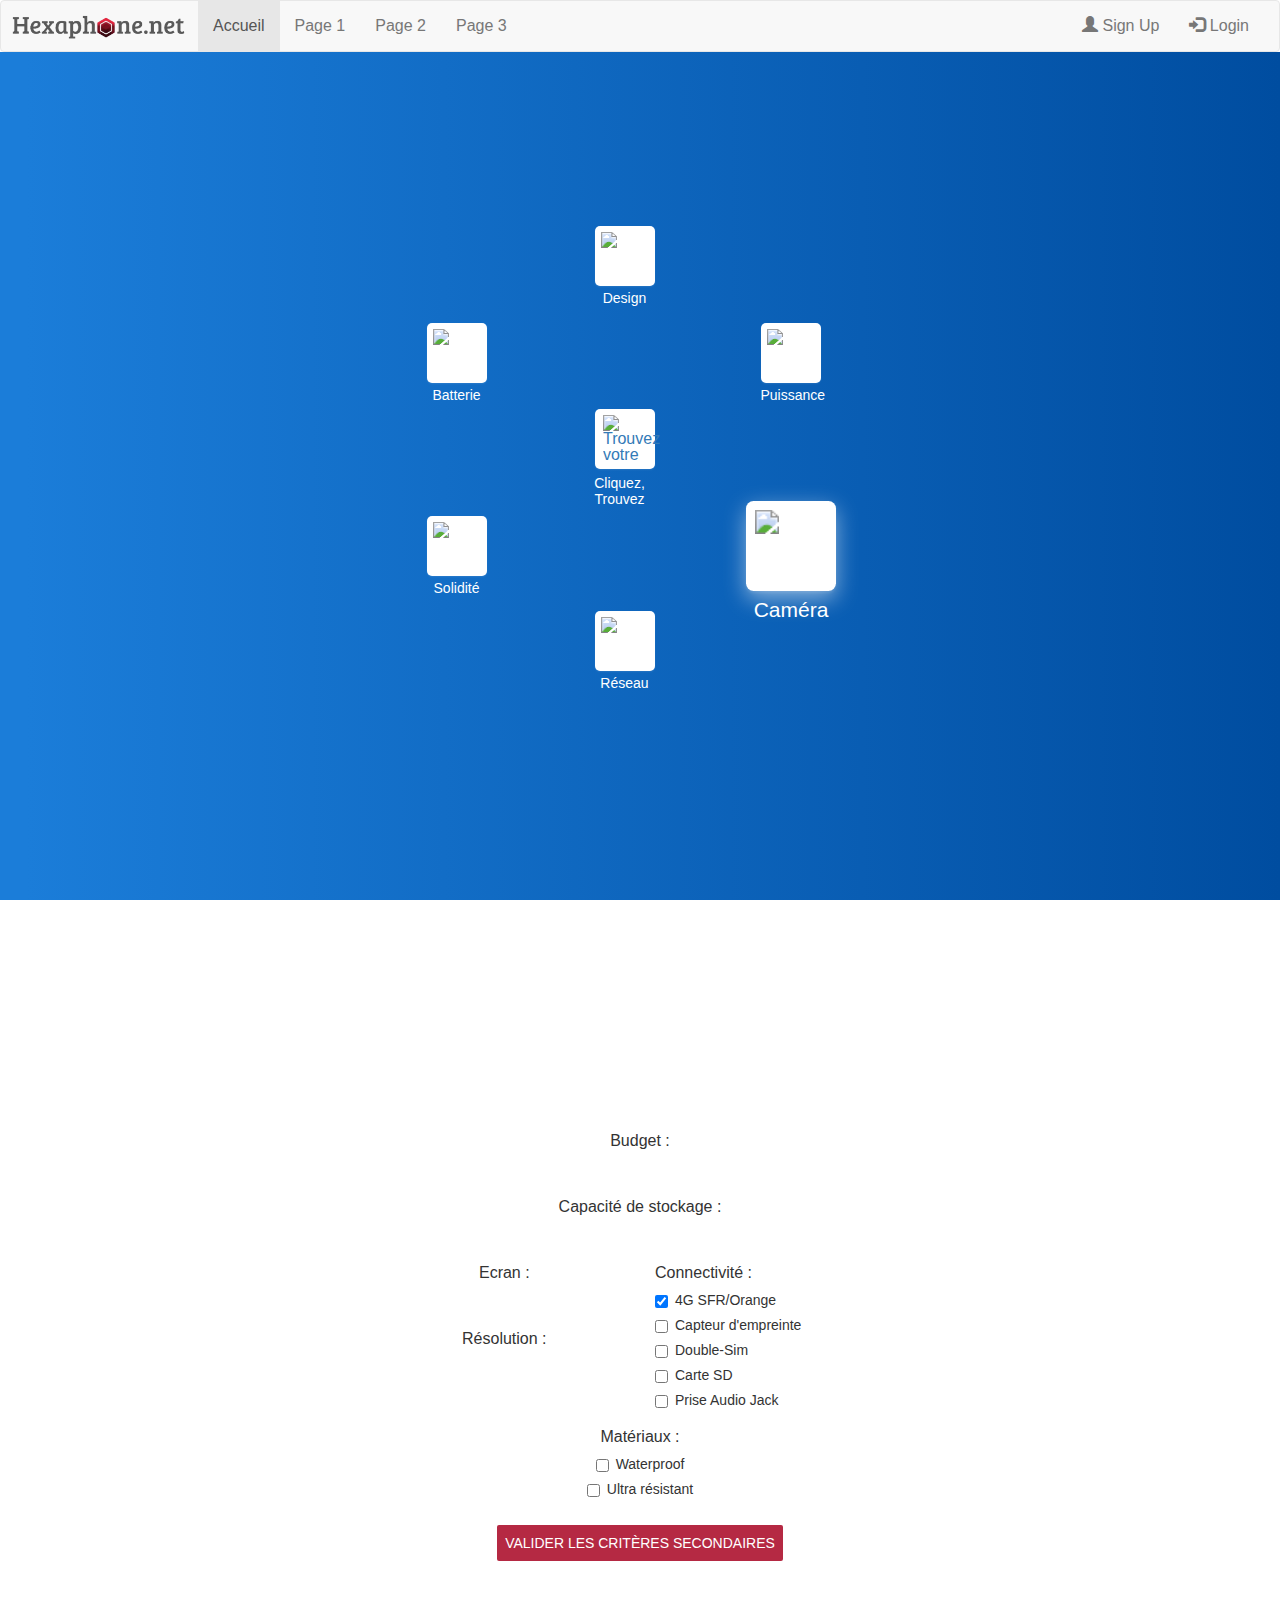
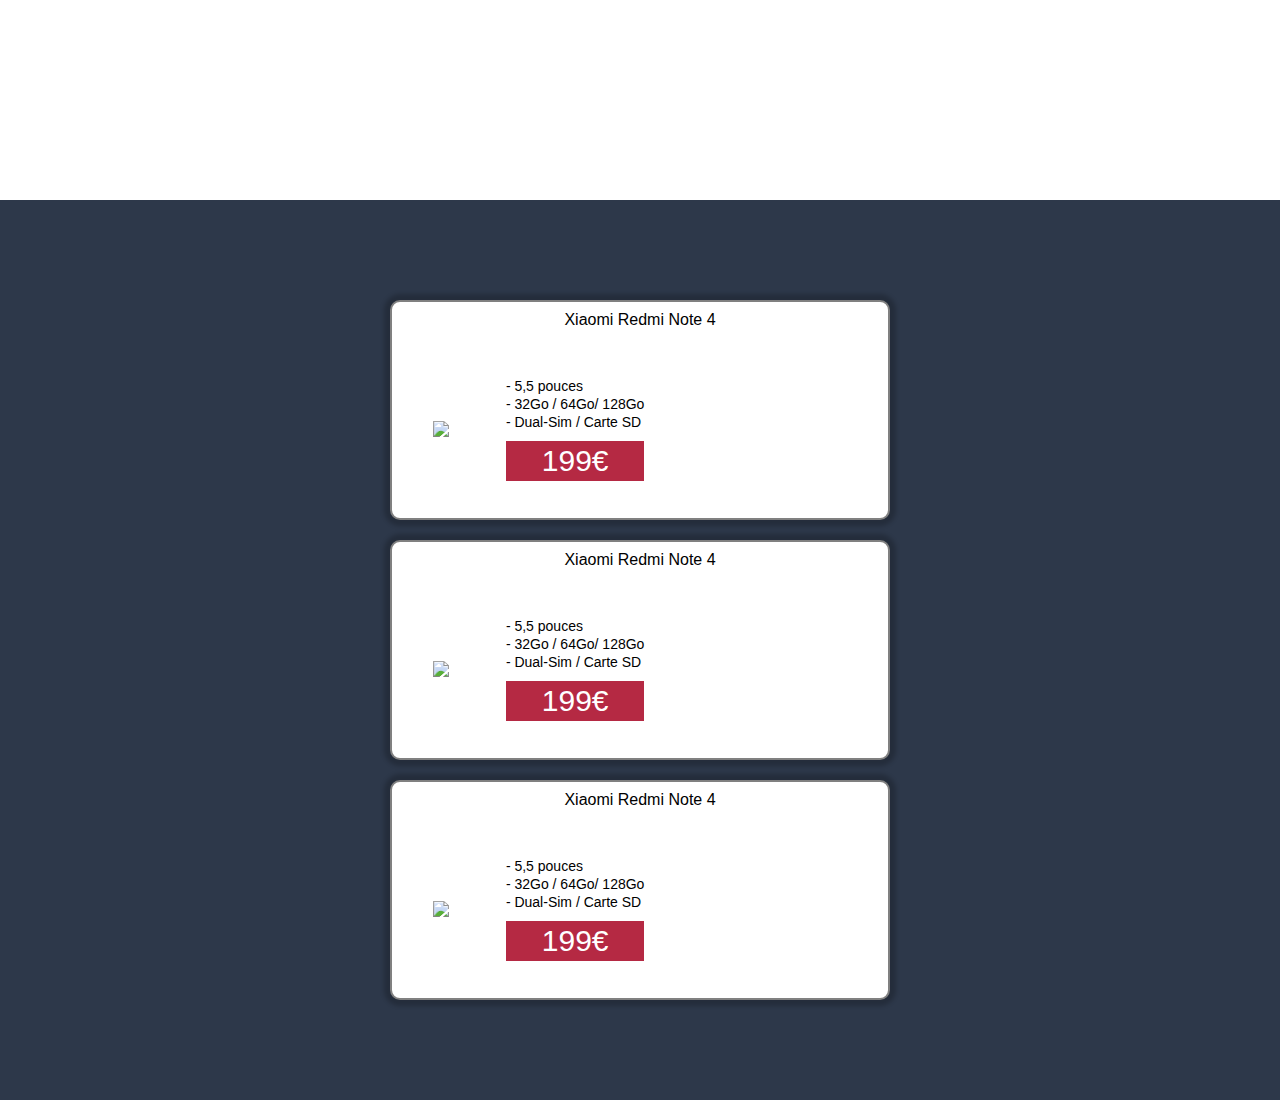
==== phonefinder.html @ 17c54d69 "Step 2 first note ajust" ====
<!DOCTYPE html>
    <html>
        <head>
            <meta charset="utf-8" />
            <meta http-equiv="Content-Type" content="text/html; charset=utf-8" />
            <meta name="viewport" content="width=device-width" />
            <link rel="stylesheet" href="http://code.jquery.com/ui/1.12.1/themes/base/jquery-ui.css">

            <link rel="stylesheet" href="https://maxcdn.bootstrapcdn.com/bootstrap/3.3.7/css/bootstrap.min.css">
            <link rel="stylesheet" href="finderstyle.css" />
            <link rel="stylesheet" href="hexastyle.css" />
            <link rel="stylesheet" href="phoneListstyle.css" />
            <link rel="stylesheet" href="hexacharts.css" />
            <title> Choisis un smartphone </title>
        </head>
        <body>
            <header>
                <nav class="navbar navbar-default top_menu">
                      <div class="container-fluid">
                        <div class="navbar-header">
                          <button type="button" class="navbar-toggle" data-toggle="collapse" data-target="#myNavbar">
                            <span class="icon-bar"></span>
                            <span class="icon-bar"></span>
                            <span class="icon-bar"></span>
                          </button>
                          <a class="navbar-brand navbar_logo" href="/hexaphoneProject/index.html">
                              <img src="pictures/HPlogo.png" class="main_logo" />
                          </a>
                        </div>
                        <div class="collapse navbar-collapse" id="myNavbar">
                          <ul class="nav navbar-nav">
                            <li class="active"><a href="/hexaphoneProject/index.html">Accueil</a></li>
                            <li><a href="#">Page 1</a></li>
                            <li><a href="#">Page 2</a></li>
                            <li><a href="#">Page 3</a></li>
                          </ul>
                          <ul class="nav navbar-nav navbar-right">
                            <li><a href="#"><span class="glyphicon glyphicon-user"></span> Sign Up</a></li>
                            <li><a href="#"><span class="glyphicon glyphicon-log-in"></span> Login</a></li>
                          </ul>
                        </div>
                      </div>
                </nav>
            </header>

            <section class="main_section top_section light_blue">
                <div class="top_hexa alone_block col-xs-12 col-sm-12 col-md-12 col-lg-12">
                    <div id="hexa_module" class="hexa_block">
                            <div id="hexazone" class="hexa_block  ">
                                <!--<img src="hexa_flat.png" class="logo_banner" />-->
                                <div id="box1" class="box box-top">
                                    <img id="box1-img" alt="Qualité de l'écran"  src="pictures/logo_ecran.png" />
                                    <img id="box1-img-selected"alt="Qualité de l'écran choisi"  src="pictures/logo_ecran_picked.png" />
                                    <span class="critere"> Design </span>
                                </div>
                                <div id="box2" class="box box-top-right">
                                    <img id="box2-img" alt="Puissance du smartphone"  src="pictures/logo_performances.png" />
                                    <img id="box2-img-selected"alt="Qualité de l'écran choisi"  src="pictures/logo_performances_picked.png" />
                                    <span class="critere"> Puissance </span>
                                </div>
                                <div id="box3" class="box box-bottom-right">
                                    <img id="box3-img" alt="Qualité de la caméra"  src="pictures/logo_camera.png" />
                                    <img id="box3-img-selected"alt="Qualité de l'écran choisi"  src="pictures/logo_camera_picked.png" />
                                    <span class="critere"> Caméra </span>
                                </div>
                                <div id="box4" class="box box-bottom">
                                    <img id="box4-img" alt="Connectivité du smartphone"  src="pictures/logo_connectivite.png" />
                                    <img id="box4-img-selected"alt="Qualité de l'écran choisi"  src="pictures/logo_connectivite_picked.png" />
                                    <span class="critere"> Réseau </span>
                                </div>
                                <div id="box5" class="box box-bottom-left">
                                    <img id="box5-img" alt="Résistance du smartphone"  src="pictures/logo_solidite.png" />
                                    <img id="box5-img-selected"alt="Qualité de l'écran choisi"  src="pictures/logo_solidite_picked.png" />
                                    <span class="critere"> Solidité </span>
                                </div>
                                <div id="box6" class="box box-top-left">
                                    <img id="box6-img" alt="Autonomie du smartphone"  src="pictures/logo_batterie.png" />
                                    <img id="box6-img-selected"alt="Qualité de l'écran choisi"  src="pictures/logo_batterie_picked.png" />
                                    <span class="critere"> Batterie </span>
                                </div>

                                <div class="box-center phoneFinder">
                                    <a  class="js-scrollTo" style="display:flex" href="#filter_section">
                                        <img alt="Trouvez votre smartphone idéal"  src="pictures/search_icon.png" />
                                    </a>

                                    <span class="liste_selection"> Cliquez, Trouvez </span>
                                </div>
                            </div>
                    </div>
                </div>
            </section>

            <section id="filter_section" class="main_section">
                <div class="wrapper">

                    <div class="row">
                        <p>
                          <label for="amount">Budget :</label>
                        </p>
                        <div id="slider-price" ></div>
                        <input type="text" id="price" class="inputs" readonly style="border:0; font-weight:bold;">
                    </div>
                    <div class="row">
                        <p> Capacité de stockage : </p>
                        <div id="slider-memory" ></div>
                        <input type="text" id="memory" class="inputs" readonly style="border:0; font-weight:bold;">
                    </div>
                    <div class="row">
                        <div class="col-xs-6">
                            <p> Ecran : </p>
                            <div id="slider-screen"  class="slider_row"></div>
                            <input type="text" id="screen" class="inputs" readonly style="border:0; font-weight:bold;">
                            <p> Résolution : </p>
                            <div id="slider-resolution" class="slider_row" ></div>
                            <input type="text" id="resolution" class="inputs" readonly style="border:0; font-weight:bold;">

                        </div>
                        <div class="col-xs-6 left-align">
                            Connectivité :

                            <div id="b20" class="checkbox">
                                <label><input type="checkbox" value="" checked="checked">4G SFR/Orange</label>
                            </div>

                            <div id="fingerprint" class="checkbox">
                                <label><input type="checkbox" value="">Capteur d'empreinte</label>
                            </div>

                            <div id="dualsim" class="checkbox">
                                <label><input type="checkbox" value="">Double-Sim</label>
                            </div>
                            <div id="sdcard" class="checkbox">
                                <label><input type="checkbox" value="">Carte SD</label>
                            </div>
                            <div id="jack" class="checkbox">
                                <label><input type="checkbox" value="">Prise Audio Jack</label>
                            </div>
                        </div>
                        <div class="col-xs-12">
                            Matériaux :
                            <div id="waterproof" class="checkbox">
                                <label><input type="checkbox" value="">Waterproof</label>
                            </div>
                            <div id="rugged" class="checkbox">
                                <label><input type="checkbox" value="">Ultra résistant</label>
                            </div>
                        </div>
                    </div>
                    <div class="row">
                        <a href="#result_section" class="js-scrollTo">
                            <span id="" class="button_perso main_button phoneFinder"> Valider les critères secondaires </span>
                        </a>
                    </div>
                </div>
            </section>
            <section id="result_section" class="main_section dark_grey">
                <div class="wrapper_centered">
                    <div class="phone_stat">
                        <div class="phone_title">
                            <h2 id="modele_phone1"> Xiaomi Redmi Note 4</h2>
                        </div>
                        <div class="row flex-row">
                            <div class="img_block phoneList_col col-sm-3 col-md-3 col-lg-2 col-xs-4">
                                <img id="image_phone1" class="stats_img" src="pictures/flat_phone.png" />
                            </div>
                            <div class="phoneList_col col-sm-4 col-md-4 col-lg-4 col-xs-8">
                                <div class="stats_content autoblock">
                                    <p id="taille_phone1" class=""> - 5,5 pouces </p>
                                    <p id="stockage_phone1" class=""> - 32Go / 64Go/ 128Go </p>
                                    <p id="sdcard_phone1" class=""> - Dual-Sim / Carte SD </p>
                                    <span id="prix_phone1" class="button main_button price"> 199€ </span>
                                </div>
                            </div>
                            <div class=" phoneList_col col-sm-5 col-md-5 col-lg-5 hidden-xs">
                                <div id="container1" class="hexachart"> </div>
                            </div>
                        </div>
                    </div>
                    <div class="phone_stat">
                        <div class="phone_title">
                            <h2 id="modele_phone2"> Xiaomi Redmi Note 4</h2>
                        </div>
                        <div class="row flex-row">
                            <div class="img_block phoneList_col col-sm-3 col-md-3 col-lg-2 col-xs-4">
                                <img id="image_phone2" class="stats_img" src="pictures/flat_phone.png" />
                            </div>
                            <div class="phoneList_col col-sm-4 col-md-4 col-lg-4 col-xs-8">
                                <div class="stats_content autoblock">
                                    <p id="taille_phone2" class=""> - 5,5 pouces </p>
                                    <p id="stockage_phone2" class=""> - 32Go / 64Go/ 128Go </p>
                                    <p id="sdcard_phone2" class=""> - Dual-Sim / Carte SD </p>
                                    <span id="prix_phone2" class="button main_button price"> 199€ </span>
                                </div>
                            </div>
                            <div class=" phoneList_col col-sm-5 col-md-5 col-lg-5 hidden-xs">
                                <div id="container2" class="hexachart"> </div>
                            </div>
                        </div>
                    </div>
                    <div class="phone_stat">
                        <div class="phone_title">
                            <h2 id="modele_phone3"> Xiaomi Redmi Note 4</h2>
                        </div>
                        <div class="row flex-row">
                            <div class="img_block phoneList_col col-sm-3 col-md-3 col-lg-2 col-xs-4">
                                <img id="image_phone3" class="stats_img" src="pictures/flat_phone.png" />
                            </div>
                            <div class="phoneList_col col-sm-4 col-md-4 col-lg-4 col-xs-8">
                                <div class="stats_content autoblock">
                                    <p id="taille_phone3" class=""> - 5,5 pouces </p>
                                    <p id="stockage_phone3" class=""> - 32Go / 64Go/ 128Go </p>
                                    <p id="sdcard_phone3" class=""> - Dual-Sim / Carte SD </p>
                                    <span id="prix_phone3" class="button main_button price"> 199€ </span>
                                </div>
                            </div>
                            <div class=" phoneList_col col-sm-5 col-md-5 col-lg-5 hidden-xs">
                                <div id="container3" class="hexachart"> </div>
                            </div>
                        </div>
                    </div>
                </div>
            </section>
            <script src="https://code.jquery.com/jquery-1.12.4.js"></script>
            <script src="https://code.jquery.com/ui/1.12.1/jquery-ui.js"></script>
            <script src="https://maxcdn.bootstrapcdn.com/bootstrap/3.3.7/js/bootstrap.min.js"></script>
            <script src="https://code.highcharts.com/highcharts.js"></script>
            <script src="https://code.highcharts.com/highcharts-more.js"></script>
            <script src="https://code.highcharts.com/modules/exporting.js"></script>
            <script src="hexacharts.js"> </script>
            <script src="hexascript2.js"></script>
            <script type="text/javascript">
                $( function() {
                    var memory_code = [16, 32, 64, 128];
                    var screen_code = ["Moyenne", "Grand", "Très Grand"];
                    var resolution_code = ["HD", "Full HD", "2K", "4K"];
                  $( "#slider-price" ).slider({
                    range: "min",
                    min: 90,
                    max: 450,
                    value: 450,
                    slide: function( event, ui ) {
                      $( "#price" ).val( "Prix max : " + ui.value + " €"  );
                    }
                  });
                  $( "#slider-memory" ).slider({
                      range: "max",
                      min: 0,
                      max: 3,
                      value: 0,
                      slide: function( event, ui ) {
                        $( "#memory" ).val( memory_code[ui.value] + " Go minimum"  );
                      }
                  });
                  $( "#slider-resolution" ).slider({
                      range: "max",
                      min: 0,
                      max: 3,
                      value: 0,
                      slide: function( event, ui ) {
                        $( "#resolution" ).val( "Au moins "+resolution_code[ui.value]  );
                      }
                  });
                  $( "#slider-screen" ).slider({
                      range: true,
                      min: 4.5,
                      max: 7,
                      values: [4.5, 7],
                      step: 0.1,
                      slide: function( event, ui ) {
                        $( "#screen" ).val( "Entre " + ui.values[0] + "\" et " + ui.values[1] + "\"");
                      }
                  });
                    $( "#price" ).val( "Prix max : " + $( "#slider-price" ).slider( "value") +
                    "€" );
                    $( "#memory" ).val( " 16 Go minimun" );
                    $( "#screen" ).val( "Toutes les tailles" );
                    $( "#resolution" ).val( "Au moins HD" );
                } );

                $('.js-scrollTo').on('click', function(e) { // Au clic sur un Ã©lÃ©ment
                    e.preventDefault();
                    var page = $(this).attr('href'); // Page cible
                    var speed = 750; // DurÃ©e de l'animation (en ms)
                    var topScreen = $(page).offset().top;

                    if ($( "#flag" ).css("position") == "fixed")
                        topScreen -= parseInt($( "#flag" ).css("height"), 10);
                    $('html, body').animate( { scrollTop: topScreen }, speed ); // Go

                });
                $(document).ready(function(){
                    $( "#result_section").hide();

                });
            </script>
        </body>
    </html>
---- finderstyle.css ----
/**
* Eric Meyer's Reset CSS v2.0 (http://meyerweb.com/eric/tools/css/reset/)
* http://cssreset.com
*/
html, body, div, span, applet, object, iframe,
h1, h2, h3, h4, h5, h6, p, blockquote, pre,
a, abbr, acronym, address, big, cite, code,
del, dfn, em, img, ins, kbd, q, s, samp,
small, strike, strong, sub, sup, tt, var,
b, u, i, center,
dl, dt, dd, ol, ul, li,
fieldset, form, label, legend,
table, caption, tbody, tfoot, thead, tr, th, td,
article, aside, canvas, details, embed,
figure, figcaption, footer, header, hgroup,
menu, nav, output, ruby, section, summary,
time, mark, audio, video {
    margin: 0;
    padding: 0;
    border: 0;
    font-size: 100%;
    font: inherit;
    vertical-align: baseline;
}
/* HTML5 display-role reset for older browsers */
article, aside, details, figcaption, figure,
footer, header, hgroup, menu, nav, section {
    display: block;
}
body {
    line-height: 1;
}
ol, ul {
    list-style: none;
}
blockquote, q {
    quotes: none;
}
blockquote:before, blockquote:after,
q:before, q:after {
    content: '';
    content: none;
}
table {
    border-collapse: collapse;
    border-spacing: 0;
}

/* End of reset */

html, body {
    width: 100%;
    font-family: Roboto, Arial, sans-serif;
    font-family: Whitney SSm A,Whitney SSm B,Helvetica,Arial;
}
header {
    width: 100vw;
    position: absolute;
    background: white;
    z-index: 99999999;
}
* {
  box-sizing: border-box;
}

.main_section {
    max-width: 100vw;
    min-height: 100vh;
    display: flex;
}

.autoblock {
    margin: auto;
}



#filter_section {
    background-color: white;
    text-align: center;
    line-height: 32px;
    font-size: 16px;
}
.inputs {
    max-width: 95%;
    font-size: 14px;
    color: #1058aa;
    text-align: center;
}
.ui-slider {
    max-width: 80vw;
    margin: auto;
}
.slider_row {
    max-width: 80%;
}
.wrapper, .wrapper_centered {
    margin: auto;
}

.top_menu {
    margin:0px;
}

.left-align {
    text-align: left;

}
.checkbox {
    line-height: 18px;
    font-size: 14px;
    margin-top: 2px;
}
.inline_block {
    display: inline-block;
    margin: auto;
}
.centered_block {
    text-align: center;
}
#hexa_module {
    width: 99vw;
    height: 99vh;
    display: flex;
}

.light_blue {
    color: white;
    /* Permalink - use to edit and share this gradient: http://colorzilla.com/gradient-editor/#1b7dd9+2,004da0+100,1058aa+100,1058aa+100,1058aa+100,1058aa+100,1058aa+100 */
    background: #1b7dd9; /* Old browsers */
    background: -moz-linear-gradient(left,  #1b7dd9 2%, #004da0 100%, #1058aa 100%, #1058aa 100%, #1058aa 100%, #1058aa 100%, #1058aa 100%); /* FF3.6-15 */
    background: -webkit-linear-gradient(left,  #1b7dd9 2%,#004da0 100%,#1058aa 100%,#1058aa 100%,#1058aa 100%,#1058aa 100%,#1058aa 100%); /* Chrome10-25,Safari5.1-6 */
    background: linear-gradient(to right,  #1b7dd9 2%,#004da0 100%,#1058aa 100%,#1058aa 100%,#1058aa 100%,#1058aa 100%,#1058aa 100%); /* W3C, IE10+, FF16+, Chrome26+, Opera12+, Safari7+ */
    filter: progid:DXImageTransform.Microsoft.gradient( startColorstr='#1b7dd9', endColorstr='#1058aa',GradientType=1 ); /* IE6-9 */

}


.dark_blue {
    color: white;
    background: #1e3c72; /* fallback for old browsers */
    background: -webkit-linear-gradient(to left, #1e3c72 , #2a5298); /* Chrome 10-25, Safari 5.1-6 */
    background: linear-gradient(to left, #1e3c72 , #2a5298); /* W3C, IE 10+/ Edge, Firefox 16+, Chrome 26+, Opera 12+, Safari 7+ */
}
.dark_grey {
    color: white;
    background-color: #2d384a;
}
.dark {
    color: white;
    background-color: #0d2233;
}
.dark_orange {
    color: white;
    background: #df8253; /* Old browsers */
    background: -moz-linear-gradient(left,  #df8253 2%, #c54b05 100%, #cd601d 100%, #cd601d 100%, #cd601d 100%, #cd601d 100%, #cd601d 100%); /* FF3.6-15 */
    background: -webkit-linear-gradient(left,  #df8253 2%,#c54b05 100%,#cd601d 100%,#cd601d 100%,#cd601d 100%,#cd601d 100%,#cd601d 100%); /* Chrome10-25,Safari5.1-6 */
    background: linear-gradient(to right,  #df8253 2%,#c54b05 100%,#cd601d 100%,#cd601d 100%,#cd601d 100%,#cd601d 100%,#cd601d 100%); /* W3C, IE10+, FF16+, Chrome26+, Opera12+, Safari7+ */
    filter: progid:DXImageTransform.Microsoft.gradient( startColorstr='#df8253', endColorstr='#cd601d',GradientType=1 ); /* IE6-9 */
}
.dark_red {
    color: white;
    background: #a7213a; /* Old browsers */
    background: -moz-linear-gradient(left,  #a7213a 0%, #820220 44%, #640017 100%); /* FF3.6-15 */
    background: -webkit-linear-gradient(left,  #a7213a 0%,#820220 44%,#640017 100%); /* Chrome10-25,Safari5.1-6 */
    background: linear-gradient(to right,  #a7213a 0%,#820220 44%,#640017 100%); /* W3C, IE10+, FF16+, Chrome26+, Opera12+, Safari7+ */
    filter: progid:DXImageTransform.Microsoft.gradient( startColorstr='#a7213a', endColorstr='#640017',GradientType=1 ); /* IE6-9 */
}

.turquoise {
    color: white;
        /* Permalink - use to edit and share this gradient: http://colorzilla.com/gradient-editor/#90e4b9+0,38c8b0+22,006289+100 */
    background: #90e4b9; /* Old browsers */
    background: -moz-linear-gradient(left,  #90e4b9 0%, #38c8b0 22%, #006289 100%); /* FF3.6-15 */
    background: -webkit-linear-gradient(left,  #90e4b9 0%,#38c8b0 22%,#006289 100%); /* Chrome10-25,Safari5.1-6 */
    background: linear-gradient(to right,  #90e4b9 0%,#38c8b0 22%,#006289 100%); /* W3C, IE10+, FF16+, Chrome26+, Opera12+, Safari7+ */
    filter: progid:DXImageTransform.Microsoft.gradient( startColorstr='#90e4b9', endColorstr='#006289',GradientType=1 ); /* IE6-9 */

}
.frost_blue {
    color: white;
    background: #000428; /* fallback for old browsers */
    background: -webkit-linear-gradient(to left, #000428 , #004e92); /* Chrome 10-25, Safari 5.1-6 */
    background: linear-gradient(to left, #000428 , #004e92); /* W3C, IE 10+/ Edge, Firefox 16+, Chrome 26+, Opera 12+, Safari 7+ */

}
.blue_turquoise {
color:white;
background: #0076a4; /* Old browsers */
background: -moz-linear-gradient(left,  #0076a4 0%, #003856 100%); /* FF3.6-15 */
background: -webkit-linear-gradient(left,  #0076a4 0%,#003856 100%); /* Chrome10-25,Safari5.1-6 */
background: linear-gradient(to right,  #0076a4 0%,#003856 100%); /* W3C, IE10+, FF16+, Chrome26+, Opera12+, Safari7+ */
filter: progid:DXImageTransform.Microsoft.gradient( startColorstr='#0076a4', endColorstr='#003856',GradientType=1 ); /* IE6-9 */

}

.button_perso {
    border: 0px none;
    border-radius: 2px;
    box-shadow: none;
    cursor: pointer;
    display: inline-block;
    outline: 0px none;
    overflow: hidden;
    text-align: center;
    text-decoration: none;
    text-overflow: ellipsis;
    vertical-align: middle;
    white-space: nowrap;
}

.main_button {
    margin-top: 15px;
    margin-bottom: 15px;
    min-width: 36px;
    text-transform: uppercase;
    transition: background-color 0.2s ease 0s, box-shadow 0.2s ease 0s;
    font: 500 14px/20px Roboto,sans-serif;
    padding: 8px;
    color: white;
    background-color: #b52943;
}

.stats_button {
    display: block;
    margin: 10px auto;
    min-width: 36px;
    transition: background-color 0.2s ease 0s, box-shadow 0.2s ease 0s;
    font: 500 14px/20px Roboto,sans-serif;
    padding: 8px;
    color:#d25455;
}

.blue_button {
    background-color: #0066ff;
}

.white_button {
    color: #295197;
    background-color: #fff;
}
.main_logo {

    margin: auto;
    max-width: 200px;
    height: 35px !important;
}

.navbar_logo {
    padding:8px !important;
    padding-top: 8px;
}

.row {
    max-width: 100vw !important;
}
---- hexastyle.css ----
.hexa_block {
    width: 543px;
    height: 494px;
    max-width: 99%;
    max-height: 99%;
    position: relative;
    margin:auto;

}
.critere {
    position: absolute;
    width: 50px;
    bottom: -20px;
    text-align: center;
    font-size: 14px;
    line-height: 16px;

}
.liste_selection {
    position: absolute;
    width: 100px;
    left: -25px;
    top: 56px;
    text-align: center;
    font-size: 14px;
    line-height: 16px;
}
.box, .box-center {
  position: absolute;
  display: flex;
  width: 50px;
  height: 50px;
  background-color: #fff;
  border-radius: 5px;
  box-shadow: 0 1px 2px rgba(255, 255, 255, 0.1);
  border-radius: 5px;
  -webkit-transition: all 0.6s cubic-bezier(0.165, 0.84, 0.44, 1);
  transition: all 0.6s cubic-bezier(0.165, 0.84, 0.44, 1);
}

.box img, .box-center img{
    margin: auto;
    max-width: 80%;
    max-height: 80%;
}

.box::after {
  content: "";
  border-radius: 5px;
  position: absolute;
  z-index: -1;
  top: 0;
  left: 0;
  width: 100%;
  height: 100%;
  box-shadow: 0 5px 15px rgba(255, 255, 255, 0.5);
  opacity: 0;
  -webkit-transition: all 0.6s cubic-bezier(0.165, 0.84, 0.44, 1);
  transition: all 0.6s cubic-bezier(0.165, 0.84, 0.44, 1);
}

.box:hover, .box_highlight{
  -webkit-transform: scale(1.5, 1.5);
  transform: scale(1.5, 1.5);

}

.box:hover::after, .box_highlight::after {
    opacity: 1;
}
.flex-row {
    display: flex; /* contexte sur le parent */
}

@media all and (min-width: 480px) {
    .box, .box-center {
        width: 60px;
        height: 60px;
    }
    .liste_selection {
        top: 66px;
    }
    .critere {
        width: 60px;
    }
    .hexa_block {
        left: -15px;
    }
}

@media all and (max-width: 480px) {

    .hexa_block {
        left: -8px;
    }
}
---- phoneListstyle.css ----
.phone_stat {


    max-width: 350px;
    min-width: 270px;
    color: black;
    margin: 20px auto;
    background-color: white;
    border-radius: 10px;
    border-width: 2px;
    border-color: gray;
    border-style: solid;
    box-shadow: 0px 0px 4px 6px rgba(0,0,0,0.2);
    height: 220px;
}
.flex-row {
    display: flex; /* contexte sur le parent */
    margin: 0px;
    height: 183px;
}
.phoneList_col {
    display: flex;
    margin: auto;
    height: 99%;
    padding-right: 0px;
}
.phone_title {
    text-align: center;
    padding-top: 10px;
    height: 35px;
}

.img_block {

    height: 100% !important;
    margin: 0px;
    padding-right: 0px;

}

.stats_img {
    position: relative;
    margin: auto;
    max-height: 80% !important;
    max-width: 90% !important;
}

.price {
    display: block;
    max-width: 300px;
    font-size: 30px;
    margin-left: 10px;
    margin-top: 10px !important;
    padding: 10px;
    text-transform: none;
    text-align: center;
    margin: auto;
}

.stats_content {
    vertical-align: top;
    font-size: 14px !important;
    line-height: 18px !important;
}

#hidden-content {
    max-width: 95vw;
}

@media all and (min-width: 480px) {
    .phone_stat {
        min-width: 500px;
        max-width: 600px;
        max-height: 250px;
        margin: 20px auto;
    }
}
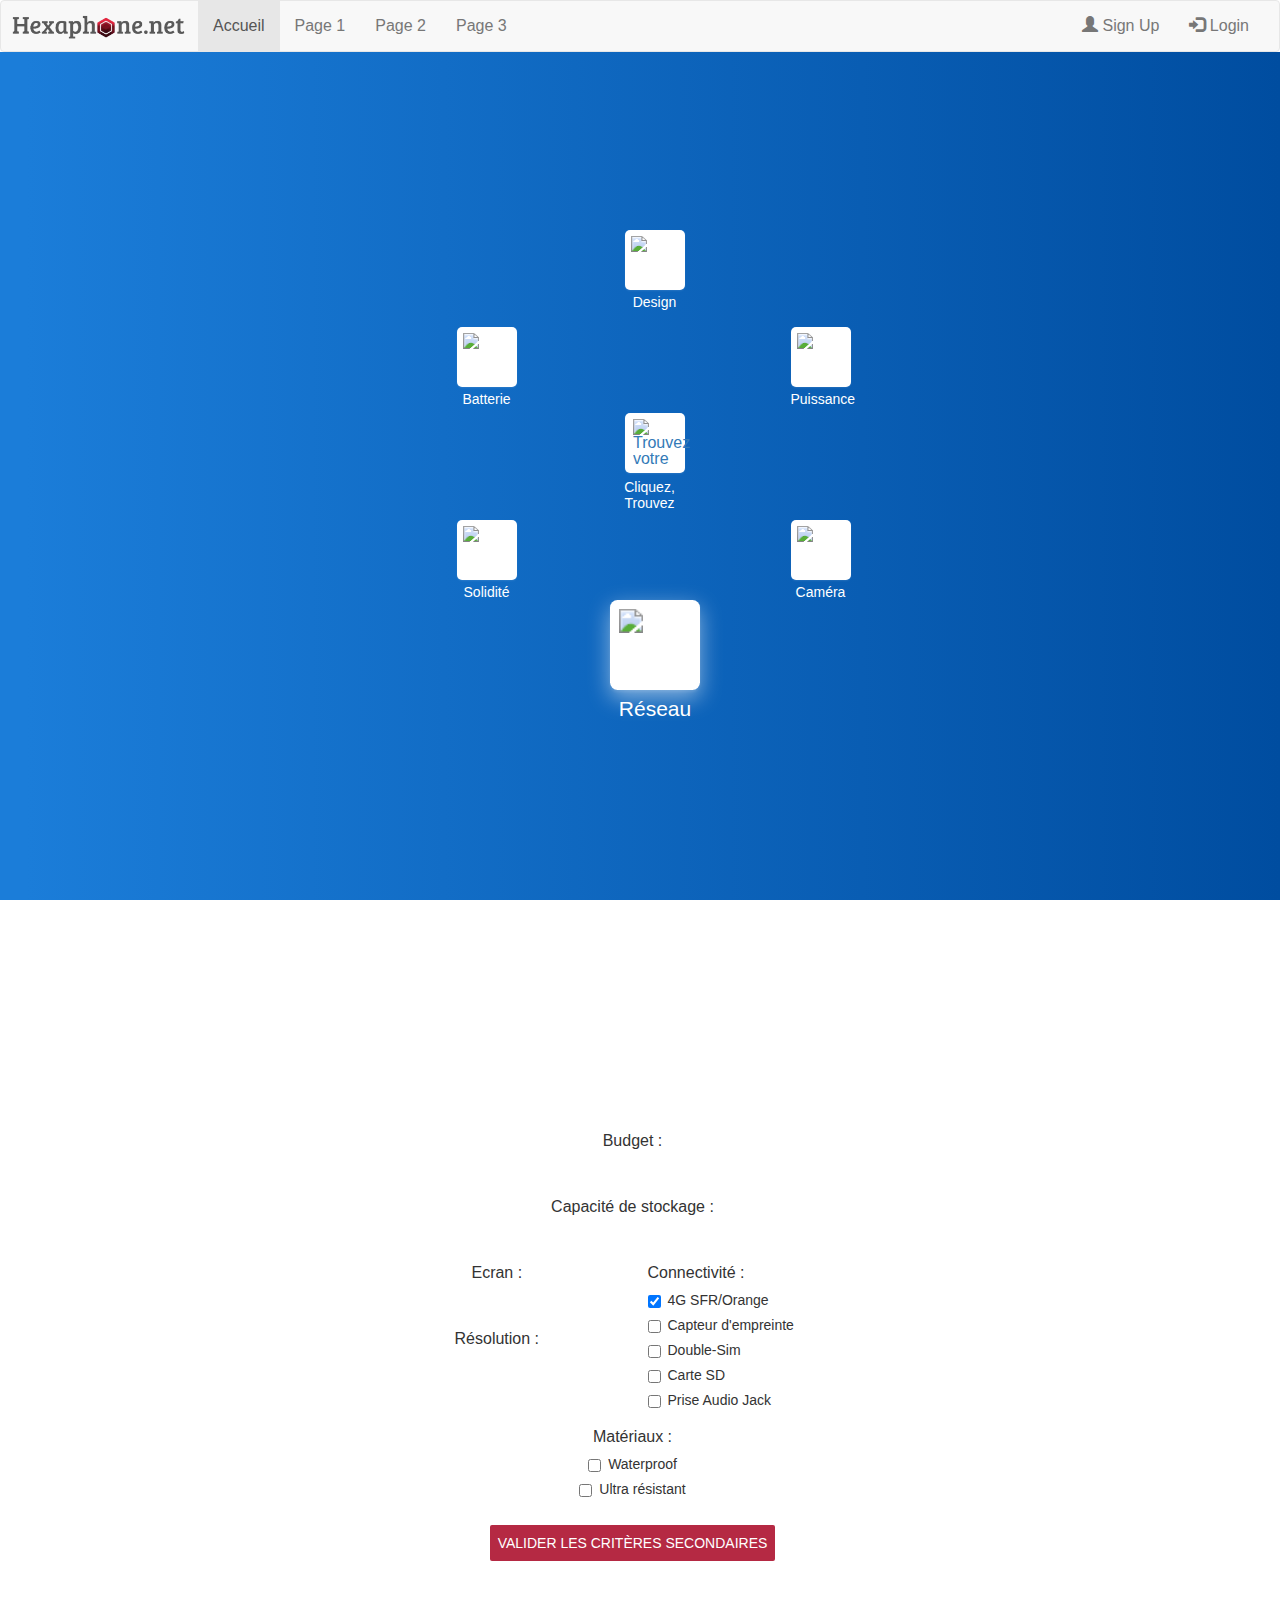
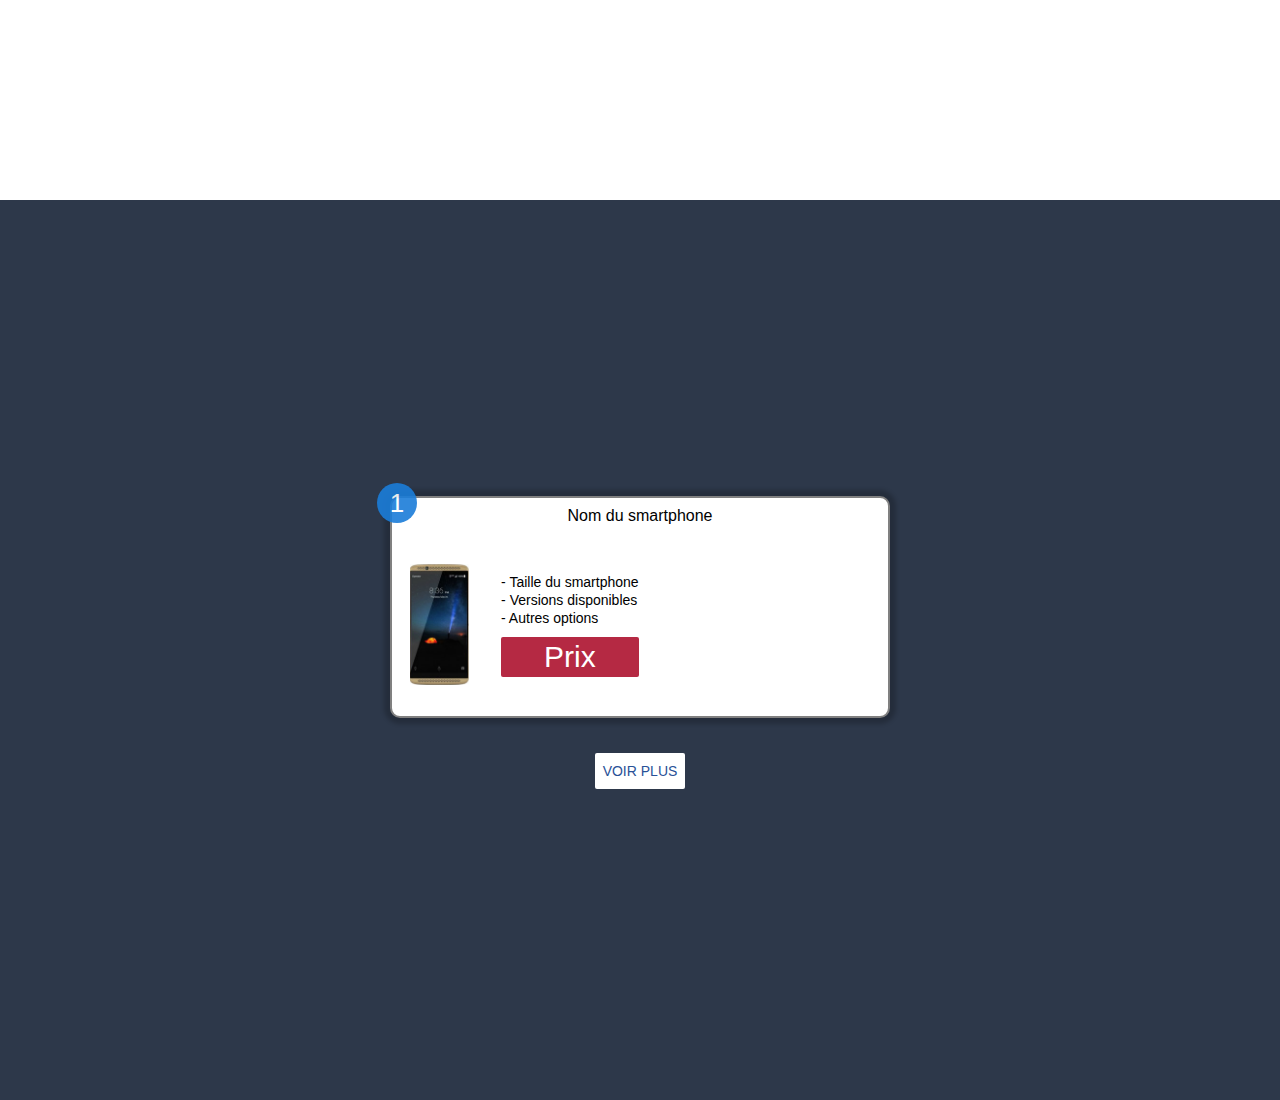
==== commit 7a214cc5: "Responsive + More results available" ====
--- a/phonefinder.html
+++ b/phonefinder.html
@@ -41,12 +41,12 @@
                         </div>
                       </div>
                 </nav>
+
             </header>
-
             <section class="main_section top_section light_blue">
-                <div class="top_hexa alone_block col-xs-12 col-sm-12 col-md-12 col-lg-12">
-                    <div id="hexa_module" class="hexa_block">
-                            <div id="hexazone" class="hexa_block  ">
+                <div class="top_hexa fullblock col-xs-12 col-sm-12 col-md-12 col-lg-12">
+                    <div id="hexa_module" class="">
+                            <div id="hexazone" class="autoblock  ">
                                 <!--<img src="hexa_flat.png" class="logo_banner" />-->
                                 <div id="box1" class="box box-top">
                                     <img id="box1-img" alt="Qualité de l'écran"  src="pictures/logo_ecran.png" />
@@ -156,6 +156,7 @@
             </section>
             <section id="result_section" class="main_section dark_grey">
                 <div class="wrapper_centered">
+                    <!--
                     <div class="phone_stat">
                         <div class="phone_title">
                             <h2 id="modele_phone1"> Xiaomi Redmi Note 4</h2>
@@ -164,7 +165,7 @@
                             <div class="img_block phoneList_col col-sm-3 col-md-3 col-lg-2 col-xs-4">
                                 <img id="image_phone1" class="stats_img" src="pictures/flat_phone.png" />
                             </div>
-                            <div class="phoneList_col col-sm-4 col-md-4 col-lg-4 col-xs-8">
+                            <div class="phoneList_col col-sm-4 col-md-4 col-lg-4 hidden-xs">
                                 <div class="stats_content autoblock">
                                     <p id="taille_phone1" class=""> - 5,5 pouces </p>
                                     <p id="stockage_phone1" class=""> - 32Go / 64Go/ 128Go </p>
@@ -172,7 +173,7 @@
                                     <span id="prix_phone1" class="button main_button price"> 199€ </span>
                                 </div>
                             </div>
-                            <div class=" phoneList_col col-sm-5 col-md-5 col-lg-5 hidden-xs">
+                            <div class=" phoneList_col col-sm-5 col-md-5 col-lg-5 col-xs-8">
                                 <div id="container1" class="hexachart"> </div>
                             </div>
                         </div>
@@ -219,10 +220,51 @@
                             </div>
                         </div>
                     </div>
+                -->
+                    <div id="node_template" class="phone_stat">
+                        <div class="circle_rank">
+                            <h2 class="circle_rank-number"> 1 <h2>
+                        </div>
+                        <div class="phone_title">
+                            <h2> Nom du smartphone</h2>
+                        </div>
+                        <div class="row flex-row">
+                            <div class="img_block phoneList_col col-sm-3 col-md-3 col-lg-2 col-xs-4">
+                                <img class="stats_img" src="pictures/phonePics/phonepic753.jpg" />
+                            </div>
+                            <div class="phoneList_col col-sm-4 col-md-4 col-lg-4 hidden-xs">
+                                <div class="stats_content autoblock">
+                                    <p class="phone_taille"> - Taille du smartphone </p>
+                                    <p class="phone_stockage"> - Versions disponibles </p>
+                                    <p class="phone_option"> - Autres options </p>
+                                    <span class="button_perso main_button price"> Prix </span>
+                                </div>
+                            </div>
+                            <div class=" phoneList_col col-sm-5 col-md-5 col-lg-5 col-xs-7">
+                                <div id="container" class="hexachart"> </div>
+                            </div>
+                        </div>
+                        <div class="row">
+                            <div class=" hidden-sm hidden-md hidden-lg col-xs-12">
+                                <div class="stats_content autoblock">
+                                    <!--
+                                    <p class=""> - Taille du smartphone </p>
+                                    <p class=""> - Versions disponibles </p>
+                                    <p class=""> - Autres options </p>
+                                    -->
+                                    <span class="button_perso main_button price button-xs"> Prix </span>
+                                </div>
+                            </div>
+                        </div>
+                    </div>
+                    <div class="moreNodes">
+                        <span class="moreNodes_button autoblock button_perso main_button white_button"> Voir plus </span>
+                    </div>
                 </div>
             </section>
             <script src="https://code.jquery.com/jquery-1.12.4.js"></script>
             <script src="https://code.jquery.com/ui/1.12.1/jquery-ui.js"></script>
+            <script src="jquery.ui.touch-punch.min.js"></script>
             <script src="https://maxcdn.bootstrapcdn.com/bootstrap/3.3.7/js/bootstrap.min.js"></script>
             <script src="https://code.highcharts.com/highcharts.js"></script>
             <script src="https://code.highcharts.com/highcharts-more.js"></script>
@@ -230,6 +272,40 @@
             <script src="hexacharts.js"> </script>
             <script src="hexascript2.js"></script>
             <script type="text/javascript">
+                var nodeTemplate;
+                function addPhoneNode(nb_total_node, dataNode) {
+                    //var nodeTemplate = $( "#node_template").clone(true);
+                    $("[id^=nodePhone]").remove();
+                    for (var i = 0; i < nb_total_node; i++) {
+                        var newNode = nodeTemplate.clone(true);
+                        var nodeData = JSON.parse(JSON.parse(dataNode[i])[2]);
+                        newNode.attr('id', "nodePhone"+(i+1));
+
+                        newNode.find(".circle_rank-number").html(i +1);
+                        newNode.find(".phone_title").html(nodeData.modele);
+                        newNode.find(".price").html(Math.min(...nodeData.prix)+" €");
+                        newNode.find(".stats_img").attr("src", "pictures/phonePics/phonepic"+nodeData.id+".jpg");
+
+                        newNode.find("#container").attr("id", "container"+(i+1));
+                        newNode.find(".phone_taille").html(" - "+ nodeData.taille +" pouces");
+                        newNode.find(".phone_stockage").html(" - "+ getStockageList(nodeData    .stockage));
+
+                        //chartList[i].series[0].setData([nodeData.design, nodeData.puissance, nodeData.camera, nodeData.reseau, nodeData.solidite, nodeData.batterie]);
+                        //console.log(chartList.length);
+                        //$( "#result_section").children().append(newNode);
+                        newNode.insertBefore($(".moreNodes"));
+
+                    }
+                }
+
+                function updateCharts(nbCharts, data) {
+                    for (var i = 0; i < nbCharts; i++) {
+                        var nodeData = JSON.parse(JSON.parse(data[i])[2]);
+
+                        chartList[i].series[0].setData([nodeData.design, nodeData.puissance, nodeData.camera, nodeData.reseau, nodeData.solidite, nodeData.batterie]);
+                    }
+                }
+
                 $( function() {
                     var memory_code = [16, 32, 64, 128];
                     var screen_code = ["Moyenne", "Grand", "Très Grand"];
@@ -237,7 +313,7 @@
                   $( "#slider-price" ).slider({
                     range: "min",
                     min: 90,
-                    max: 450,
+                    max: 900,
                     value: 450,
                     slide: function( event, ui ) {
                       $( "#price" ).val( "Prix max : " + ui.value + " €"  );
@@ -290,8 +366,17 @@
 
                 });
                 $(document).ready(function(){
+                    nodeTemplate = $( "#node_template").clone(true);
+                    $( "#node_template").hide();
                     $( "#result_section").hide();
 
+                    $( ".moreNodes_button" ).click(function(e) {
+                        var limit = Math.min(10, phoneData.length)
+                        addPhoneNode(limit, phoneData);
+                        createCharts(limit);
+                        updateCharts(limit, phoneData);
+                        $( this ).hide();
+                    });
                 });
             </script>
         </body>
--- a/finderstyle.css
+++ b/finderstyle.css
@@ -71,9 +71,20 @@
 
 .autoblock {
     margin: auto;
-}
-
-
+    position: relative;
+}
+
+.moreNodes {
+    display: flex;
+    margin-bottom: 20px;
+}
+
+.fullblock {
+    padding: 0px;
+    margin: 0px;
+    width: 100%;
+    height: 100%;
+}
 
 #filter_section {
     background-color: white;
@@ -119,8 +130,8 @@
     text-align: center;
 }
 #hexa_module {
-    width: 99vw;
-    height: 99vh;
+    width: 100vw;
+    height: 100vh;
     display: flex;
 }
 
@@ -235,6 +246,8 @@
     background-color: #0066ff;
 }
 
+
+
 .white_button {
     color: #295197;
     background-color: #fff;
--- a/hexastyle.css
+++ b/hexastyle.css
@@ -1,8 +1,8 @@
 .hexa_block {
     width: 543px;
     height: 494px;
-    max-width: 99%;
-    max-height: 99%;
+    max-width: 100%;
+    max-height: 100%;
     position: relative;
     margin:auto;
 
--- a/phoneListstyle.css
+++ b/phoneListstyle.css
@@ -1,17 +1,16 @@
 .phone_stat {
 
-
     max-width: 350px;
-    min-width: 270px;
+    min-width: 280px;
     color: black;
-    margin: 20px auto;
+    margin: 20px ;
     background-color: white;
     border-radius: 10px;
     border-width: 2px;
     border-color: gray;
     border-style: solid;
     box-shadow: 0px 0px 4px 6px rgba(0,0,0,0.2);
-    height: 220px;
+    /*height: 220px;*/
 }
 .flex-row {
     display: flex; /* contexte sur le parent */
@@ -23,11 +22,13 @@
     margin: auto;
     height: 99%;
     padding-right: 0px;
+
 }
 .phone_title {
     text-align: center;
     padding-top: 10px;
     height: 35px;
+    z-index: 99999999999999001;
 }
 
 .img_block {
@@ -44,7 +45,33 @@
     max-height: 80% !important;
     max-width: 90% !important;
 }
+.circle_rank {
+    position: absolute;
+    display: flex;
+    width: 40px;
+    height: 40px;
+    border-radius: 20px;
+    margin-top: -15px;
+    margin-left: -15px;
+    background-color: #1b7dd9;
+    color: white;
 
+    font-size: 26px;
+    opacity: 0.90;
+}
+
+.circle_rank-number {
+    margin:auto;
+    -webkit-animation: neon1 1.5s ease-in-out infinite alternate;
+  -moz-animation: neon1 1.5s ease-in-out infinite alternate;
+  animation: neon1 1.5s ease-in-out infinite alternate;
+}
+.button-xs {
+    width: 200px;
+    position: relative;
+    top: -10px;
+
+}
 .price {
     display: block;
     max-width: 300px;
@@ -74,4 +101,7 @@
         max-height: 250px;
         margin: 20px auto;
     }
+    .row {
+        padding-right: 15px;
+    }
 }
